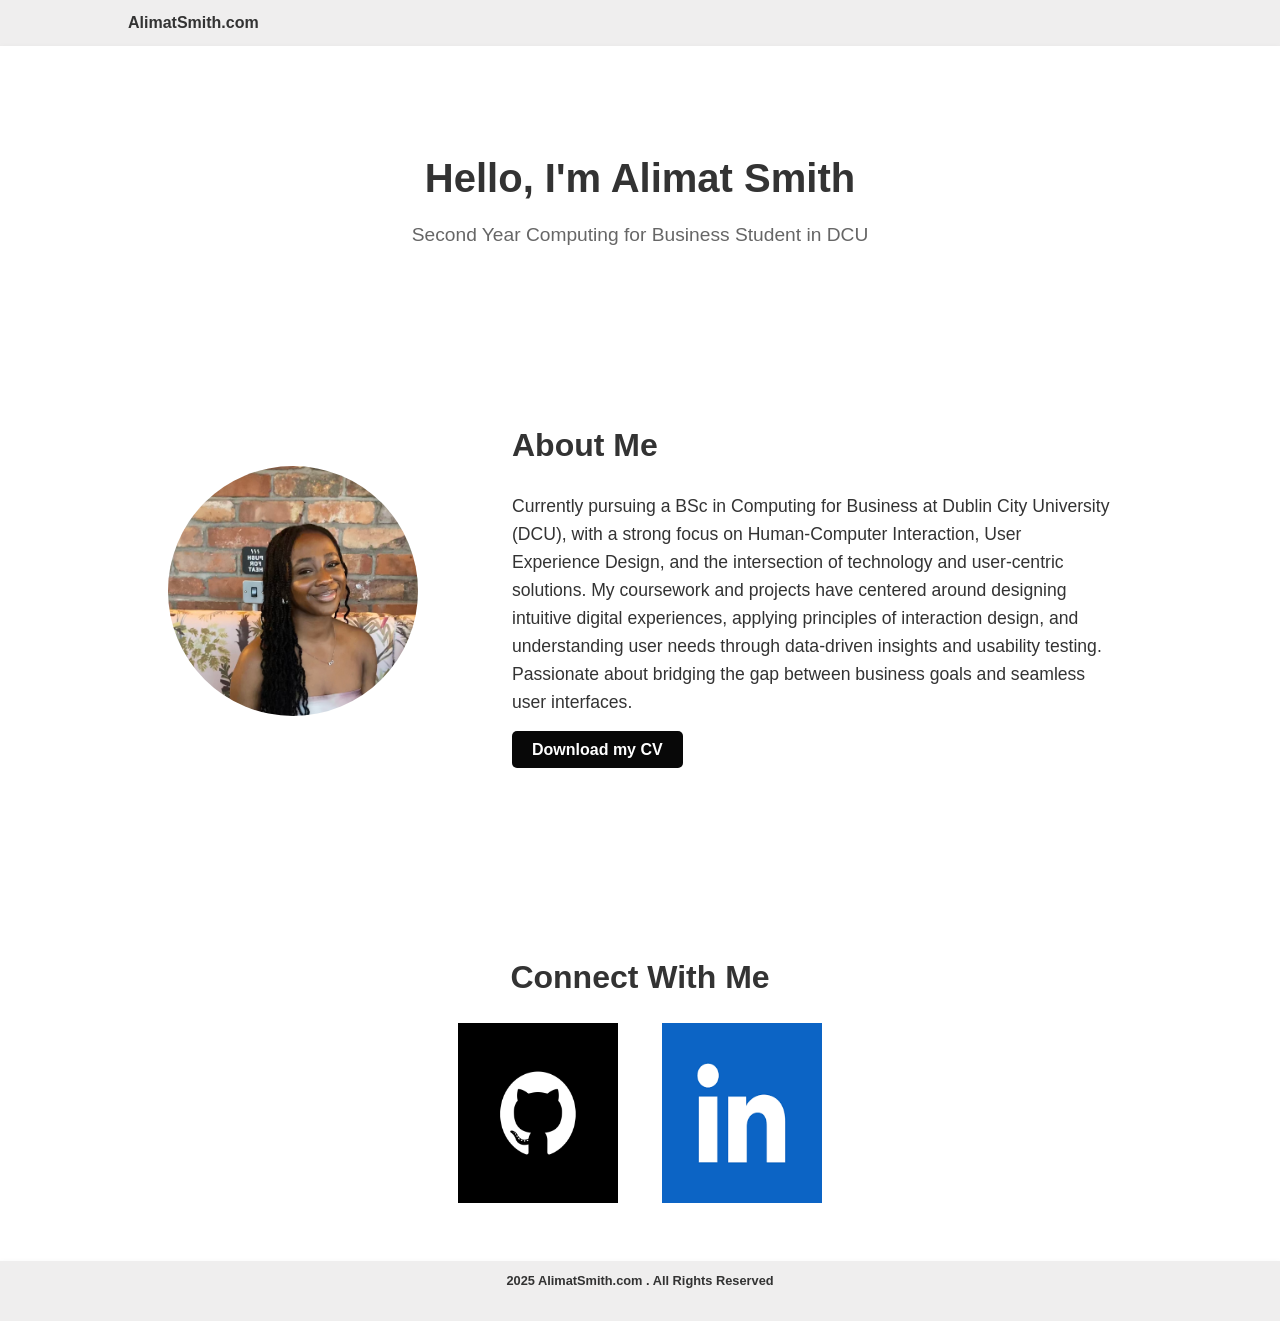
==== index.html @ 29f2e198 "Move site files to root for GitHub Pages" ====
<!DOCTYPE html>
<html lang="en">
<head>
  <meta charset="UTF-8">
  <meta name="viewport" content="width=device-width, initial-scale=1.0">
  <meta http-equiv="X-UA-Compatible" content="ie=edge">
  <title>Portfolio</title>
  <link rel="stylesheet" href="style.css">
  <link href="https://fonts.googleapis.com/css2?family=Roboto:wght@400;500;700&display=swap" rel="stylesheet">
  
</head>
<body>

    <header class="main-header">
        <div class="container">
            <h5>AlimatSmith.com</h5>
        </div>
    </header>
    

  <div class="intro-head">
    <div class="intro">
        <h1>Hello, I'm Alimat Smith</h1>
        <p>Second Year Computing for Business Student in DCU</p>
    </div>
</div>

  <!-- About Me Section -->
  <section class="about">
    <div class="container">
      <div class="about-content">
        <img src="images/profile.jpg" alt="Profile Picture" class="profile-img">
        <div class="about-text">
          <h2>About Me</h2>
          <p>Currently pursuing a BSc in Computing for Business at Dublin City University (DCU), with a strong focus on Human-Computer Interaction, User Experience Design, and the intersection of technology and user-centric solutions. My coursework and projects have centered around designing intuitive digital experiences, applying principles of interaction design, and understanding user needs through data-driven insights and usability testing. Passionate about bridging the gap between business goals and seamless user interfaces.</p>
          <a href="resume.pdf" class="resume-button">Download my CV</a>
        </div>
      </div>

      <!-- Social Links Section -->
      <div class="social-links">
        <h2>Connect With Me</h2>
        <a href="https://github.com/smitha85" target="_blank">
          <img src="images/github-icon.png" alt="GitHub">
        </a>
        <a href="https://linkedin.com/in/alimat-smith-b34a9a349" target="_blank">
          <img src="images/linkedin-icon.png" alt="LinkedIn">
        </a>
      </div>
    </div>
  </section>
  <footer class="footer">
    <div class="container">
        <p>2025 AlimatSmith.com . All Rights Reserved</p>
    </div>
</footer>
</body>
</html>
---- style.css ----
/* Reset default styles */
* {
    margin: 0;
    padding: 0;
    box-sizing: border-box;
  }
  
  body {
    font-family: 'Trebuchet MS', 'Lucida Sans Unicode', 'Lucida Grande', 'Lucida Sans', Arial, sans-serif;
    background-color: #f9f9f9;
    color: #333;
    line-height: 1.6;
  }
  
  /* Container to center content */
  .container {
    width: 80%;
    margin: 0 auto;
  }
  
  
  /* About Me Section */
  .about {
    padding: 50px;
    background-color: #fff;
  }
  
  .about-content {
    display: flex;
    align-items: center;
    justify-content: space-between;
    gap: 30px;
  }
  
  .profile-img {
    width: 250px;
    height: 250px;
    object-fit: cover;
    border-radius: 50%;
  }
  
  .about-text {
    max-width: 600px;
  }
  
  h2 {
    font-size: 2rem;
    margin-bottom: 20px;
  }
  
  p {
    font-size: 1.1rem;
    margin-bottom: 20px;
  }
  
  .resume-button {
    padding: 10px 20px;
    background-color: #080808;
    color: #fff;
    text-decoration: none;
    font-weight: bold;
    border-radius: 5px;
  }
  
  .resume-button:hover {
    background-color: #0056b3;
  }
  
  /* Social Links */
  .social-links {
    padding-top: 150px;
    text-align: center;
    margin-top: 40px;
  }
  
  .social-links a {
    margin: 0 20px;
    display: inline-block;
  }
  
  .social-links img {
    width: 160px; /* Set equal width and height for the icons */
    height: 180px;
    transition: transform 0.3s ease;
  }
  
  .social-links img:hover {
    transform: scale(1.1);
  }

  .intro {
    width: 80%;
    margin: 0 auto;
}

.intro-head {
    background-color: #fff;
    padding: 100px 0;
    text-align: center;
    box-shadow: 0 4px 8px rgba(0, 0, 0, 0.1);
}

.intro-head h1 {
    font-size: 2.5rem;
    font-weight: bold;
    color: #333;
    margin-bottom: 10px;
}

.intro-head p {
    font-size: 1.2rem;
    color: #666;
    margin-bottom: 20px;
}

.intro-head nav ul {
    list-style: none;
    padding: 0;
    display: flex;
    justify-content: center;
}

.intro-head nav ul li {
    margin: 0 15px;
}

.intro-head nav ul li a {
    text-decoration: none;
    color: #333;
    font-size: 1.1rem;
}

.main-header {
    background-color: #efeeee;
    padding: 10px 0;
    text-align: center;
    box-shadow: 0 4px 8px rgba(0, 0, 0, 0.1);
}

.main-header h5 {
    text-align: left;
    font-size: 1rem;
    font-weight: 700;
    color: #333;
}

footer {
    background-color: #efeeee;
    padding: 10px;
    text-align: center;
    box-shadow: 0 4px 8px rgba(0, 0, 0, 0.1);
}

footer p {
    font-family: Arial, sans-serif;
    font-size: 0.8rem;
    text-align: center;
    font-weight: 600;
    color: #333;
}
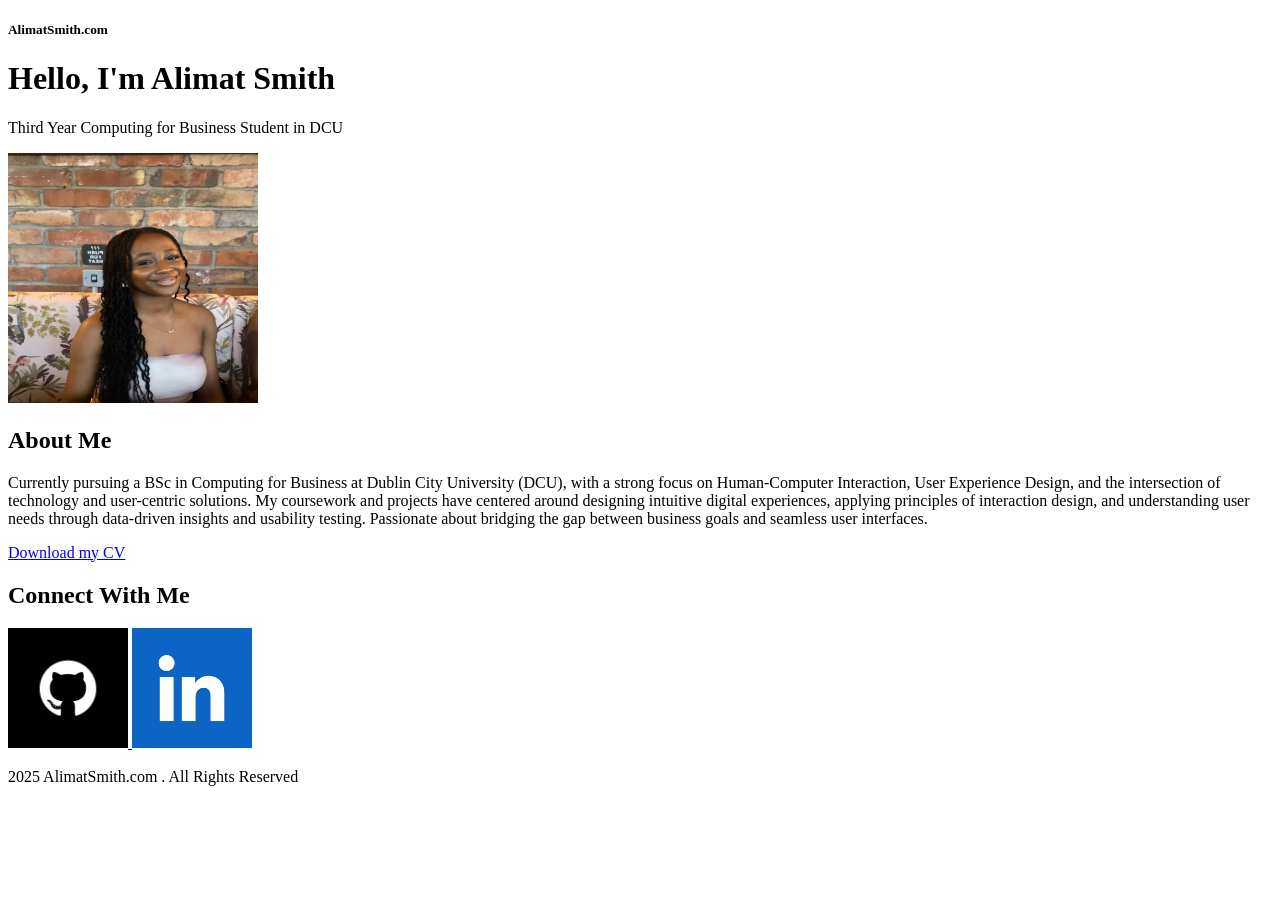
==== commit ade60dcb: "Update about section" ====
--- a/index.html
+++ b/index.html
@@ -21,7 +21,7 @@
   <div class="intro-head">
     <div class="intro">
         <h1>Hello, I'm Alimat Smith</h1>
-        <p>Second Year Computing for Business Student in DCU</p>
+        <p>Third Year Computing for Business Student in DCU</p>
     </div>
 </div>
 
--- a/style.css
+++ b/style.css
@@ -1,160 +1,92 @@
-/* Reset default styles */
-* {
-    margin: 0;
-    padding: 0;
-    box-sizing: border-box;
+/* Small screens (phones) */
+@media (max-width: 768px) {
+  .container {
+    width: 95%;
   }
-  
-  body {
-    font-family: 'Trebuchet MS', 'Lucida Sans Unicode', 'Lucida Grande', 'Lucida Sans', Arial, sans-serif;
-    background-color: #f9f9f9;
-    color: #333;
-    line-height: 1.6;
+
+  .about-content {
+    flex-direction: column;
+    text-align: center;
   }
-  
-  /* Container to center content */
-  .container {
-    width: 80%;
-    margin: 0 auto;
+
+  .profile-img {
+    width: 150px;
+    height: 150px;
+    margin-bottom: 20px;
   }
-  
-  
-  /* About Me Section */
-  .about {
-    padding: 50px;
-    background-color: #fff;
+
+  .about-text {
+    max-width: 100%;
   }
-  
+
+  .intro-head {
+    padding: 50px 20px;
+  }
+
+  .intro-head h1 {
+    font-size: 1.8rem;
+  }
+
+  .intro-head p {
+    font-size: 1rem;
+  }
+
+  .social-links {
+    padding-top: 50px;
+  }
+
+  .social-links img {
+    width: 50px;
+    height: 50px;
+    margin: 0 10px;
+  }
+
+  .main-header h5 {
+    font-size: 0.9rem;
+    text-align: center;
+  }
+}
+
+/* Medium screens (tablets) */
+@media (min-width: 769px) and (max-width: 1024px) {
   .about-content {
-    display: flex;
-    align-items: center;
+    flex-direction: row;
+    gap: 20px;
+  }
+
+  .profile-img {
+    width: 200px;
+    height: 200px;
+  }
+
+  .intro-head h1 {
+    font-size: 2.2rem;
+  }
+
+  .intro-head p {
+    font-size: 1.1rem;
+  }
+
+  .social-links img {
+    width: 80px;
+    height: 80px;
+  }
+}
+
+/* Large screens (desktops) */
+@media (min-width: 1025px) {
+  .about-content {
+    flex-direction: row;
     justify-content: space-between;
-    gap: 30px;
   }
-  
+
   .profile-img {
     width: 250px;
     height: 250px;
-    object-fit: cover;
-    border-radius: 50%;
-  }
-  
-  .about-text {
-    max-width: 600px;
-  }
-  
-  h2 {
-    font-size: 2rem;
-    margin-bottom: 20px;
-  }
-  
-  p {
-    font-size: 1.1rem;
-    margin-bottom: 20px;
-  }
-  
-  .resume-button {
-    padding: 10px 20px;
-    background-color: #080808;
-    color: #fff;
-    text-decoration: none;
-    font-weight: bold;
-    border-radius: 5px;
-  }
-  
-  .resume-button:hover {
-    background-color: #0056b3;
-  }
-  
-  /* Social Links */
-  .social-links {
-    padding-top: 150px;
-    text-align: center;
-    margin-top: 40px;
-  }
-  
-  .social-links a {
-    margin: 0 20px;
-    display: inline-block;
-  }
-  
-  .social-links img {
-    width: 160px; /* Set equal width and height for the icons */
-    height: 180px;
-    transition: transform 0.3s ease;
-  }
-  
-  .social-links img:hover {
-    transform: scale(1.1);
   }
 
-  .intro {
-    width: 80%;
-    margin: 0 auto;
+  .social-links img {
+    width: 120px;
+    height: 120px;
+  }
 }
-
-.intro-head {
-    background-color: #fff;
-    padding: 100px 0;
-    text-align: center;
-    box-shadow: 0 4px 8px rgba(0, 0, 0, 0.1);
-}
-
-.intro-head h1 {
-    font-size: 2.5rem;
-    font-weight: bold;
-    color: #333;
-    margin-bottom: 10px;
-}
-
-.intro-head p {
-    font-size: 1.2rem;
-    color: #666;
-    margin-bottom: 20px;
-}
-
-.intro-head nav ul {
-    list-style: none;
-    padding: 0;
-    display: flex;
-    justify-content: center;
-}
-
-.intro-head nav ul li {
-    margin: 0 15px;
-}
-
-.intro-head nav ul li a {
-    text-decoration: none;
-    color: #333;
-    font-size: 1.1rem;
-}
-
-.main-header {
-    background-color: #efeeee;
-    padding: 10px 0;
-    text-align: center;
-    box-shadow: 0 4px 8px rgba(0, 0, 0, 0.1);
-}
-
-.main-header h5 {
-    text-align: left;
-    font-size: 1rem;
-    font-weight: 700;
-    color: #333;
-}
-
-footer {
-    background-color: #efeeee;
-    padding: 10px;
-    text-align: center;
-    box-shadow: 0 4px 8px rgba(0, 0, 0, 0.1);
-}
-
-footer p {
-    font-family: Arial, sans-serif;
-    font-size: 0.8rem;
-    text-align: center;
-    font-weight: 600;
-    color: #333;
-}
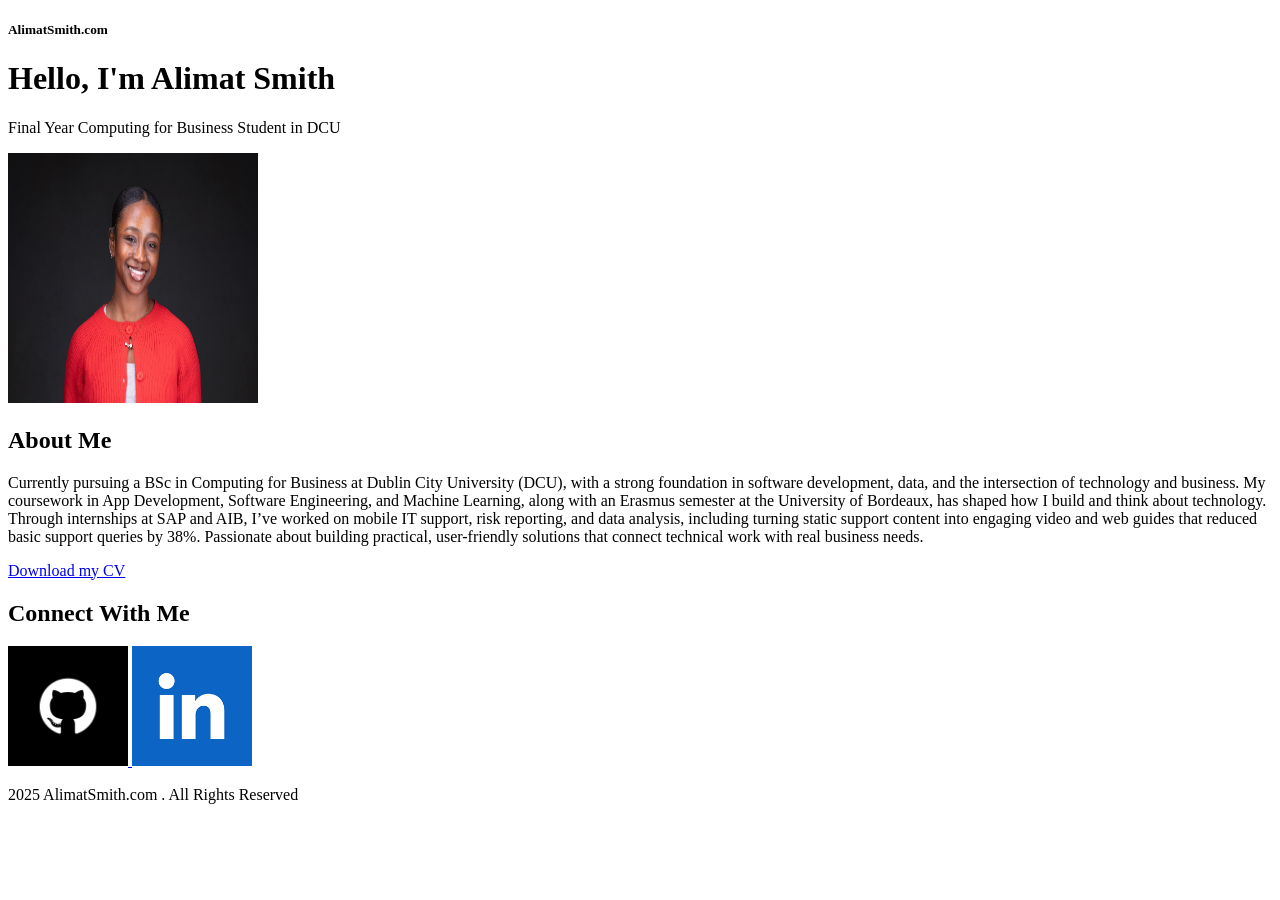
==== commit 8b600375: "Merge and update site" ====
--- a/index.html
+++ b/index.html
@@ -21,7 +21,7 @@
   <div class="intro-head">
     <div class="intro">
         <h1>Hello, I'm Alimat Smith</h1>
-        <p>Third Year Computing for Business Student in DCU</p>
+        <p>Final Year Computing for Business Student in DCU</p>
     </div>
 </div>
 
@@ -32,7 +32,7 @@
         <img src="images/profile.jpg" alt="Profile Picture" class="profile-img">
         <div class="about-text">
           <h2>About Me</h2>
-          <p>Currently pursuing a BSc in Computing for Business at Dublin City University (DCU), with a strong focus on Human-Computer Interaction, User Experience Design, and the intersection of technology and user-centric solutions. My coursework and projects have centered around designing intuitive digital experiences, applying principles of interaction design, and understanding user needs through data-driven insights and usability testing. Passionate about bridging the gap between business goals and seamless user interfaces.</p>
+          <p>Currently pursuing a BSc in Computing for Business at Dublin City University (DCU), with a strong foundation in software development, data, and the intersection of technology and business. My coursework in App Development, Software Engineering, and Machine Learning, along with an Erasmus semester at the University of Bordeaux, has shaped how I build and think about technology. Through internships at SAP and AIB, I’ve worked on mobile IT support, risk reporting, and data analysis, including turning static support content into engaging video and web guides that reduced basic support queries by 38%. Passionate about building practical, user-friendly solutions that connect technical work with real business needs.</p>
           <a href="resume.pdf" class="resume-button">Download my CV</a>
         </div>
       </div>
